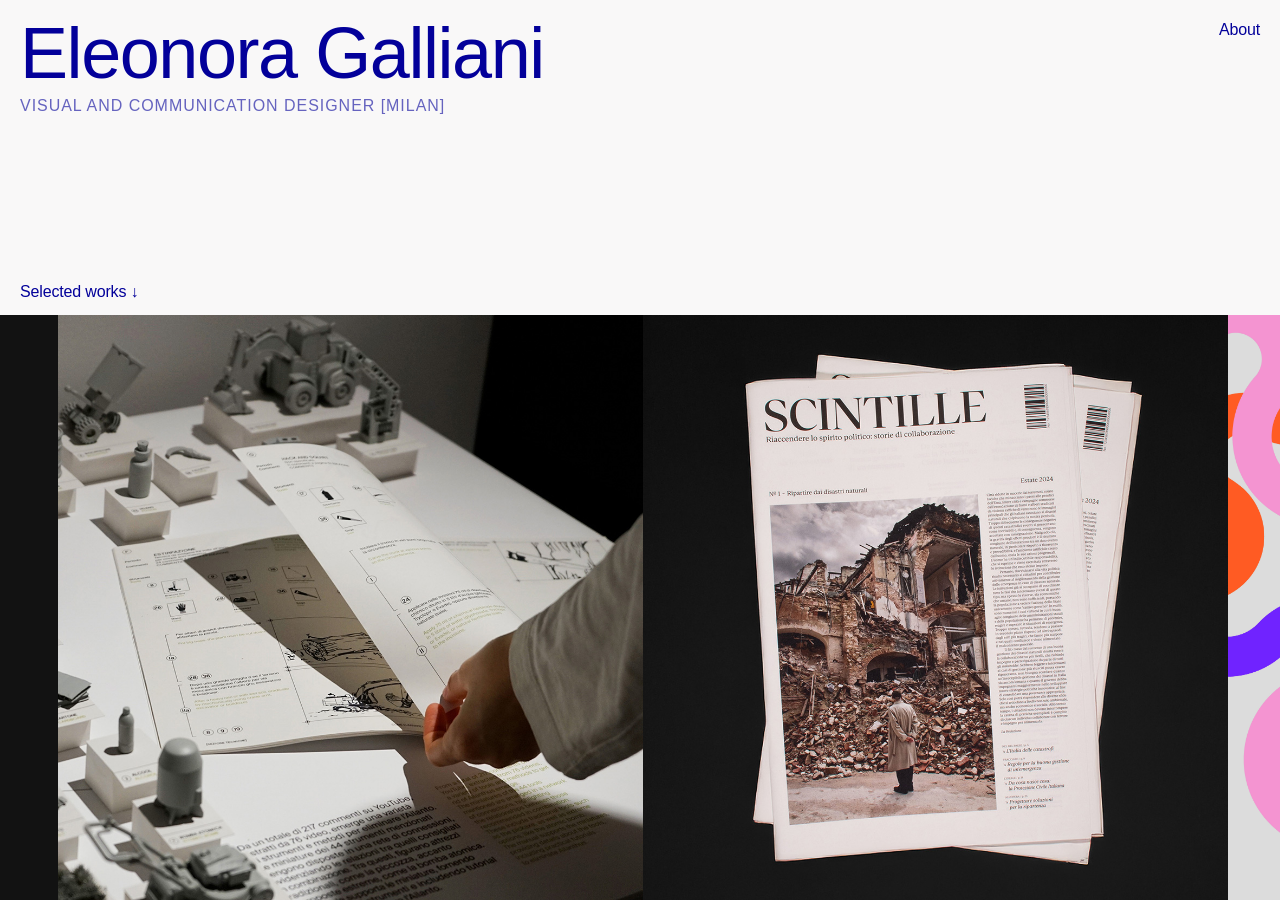
==== index.html @ bce44f4c "primo upload sito" ====
<!DOCTYPE html>
<html lang="it">
<head>
  <meta charset="UTF-8" />
  <meta name="viewport" content="width=device-width, initial-scale=1.0" />
  <title>Eleonora Galliani</title>

  <!-- Switzer (Fontshare) -->
  <link rel="preconnect" href="https://fonts.cdnfonts.com" />
  <link href="https://fonts.cdnfonts.com/css/switzer" rel="stylesheet" />

  <link rel="stylesheet" href="css/global.css" />
  <link rel="stylesheet" href="css/home.css" />

  <!-- Faster first click -->
  <link rel="prefetch" href="projects/project-1.html" />
  <link rel="prefetch" href="projects/project-2.html" />
  <link rel="prefetch" href="projects/project-3.html" />
  <link rel="prefetch" href="projects/project-4.html" />
  <link rel="prefetch" href="projects/project-5.html" />
  <link rel="prefetch" href="projects/project-6.html" />
  <link rel="prefetch" href="projects/project-8.html" />
  <link rel="prefetch" href="projects/project-9.html" />
  <link rel="prefetch" href="projects/project-10.html" />

</head>

<body class="home">

  <header class="site-header reveal">
  <nav class="site-nav">
    <div class="site-left">
      <a class="site-name" href="index.html">Eleonora Galliani</a>
      <a class="site-projects" href="index.html" data-exit="home">← All projects</a>
    </div>
    <a class="site-about" href="about.html">About</a>
  </nav>
</header>


  <main class="home-main">

    <section class="hero">
      <h1 class="hero-title reveal" style="--delay:0ms">Eleonora Galliani</h1>
      <p class="hero-subtitle reveal" style="--delay:80ms">Visual and Communication designer [Milan]</p>
    </section>

    <div class="rail-header">
      <span class="rail-title reveal" style="--delay:160ms">Selected works ↓</span>
    </div>

    <section class="rail" aria-label="Progetti">
      <div class="rail-track">

        <!-- PROJECT 1-->
        <a class="card"
           href="projects/project-1.html"
           style="--hover-bg: var(--p1-bg); --hover-text: var(--p1-text); --hover-muted: var(--p1-muted);">

          <div class="card-media">
            <img src="assets/covers/cover-1.jpg"/>
            <div class="card-hover">
              <span class="card-title">Tree of Heaven or Hell?</span>
              <span class="card-meta">Data Visualization [2024]</span>
            </div>
          </div>
        </a>

        <!-- PROJECT 2-->
        <a class="card"
           href="projects/project-2.html"
           style="--hover-bg: var(--p2-bg); --hover-text: var(--p2-text); --hover-muted: var(--p2-muted);">

          <div class="card-media">
            <img src="assets/covers/cover-2.jpg">
            <div class="card-hover">
              <span class="card-title">Scintille</span>
              <span class="card-meta">Editorial project [2024]</span>
            </div>
          </div>
        </a>

        <!-- PROJECT 3-->
        <a class="card"
           href="projects/project-3.html"
           style="--hover-bg: var(--p3-bg); --hover-text: var(--p3-text); --hover-muted: var(--p3-muted);">

          <div class="card-media">
            <img src="assets/covers/cover-3.jpg">
            <div class="card-hover">
              <span class="card-title">Lost&found</span>
              <span class="card-meta">Service design, communication campaign [2023]</span>
            </div>
          </div>
        </a>
        
        <!-- PROJECT 4-->
        <a class="card"
           href="projects/project-4.html"
           style="--hover-bg: var(--p4-bg); --hover-text: var(--p4-text); --hover-muted: var(--p4-muted);">

          <div class="card-media">
            <img src="assets/covers/cover-4.jpg">
            <div class="card-hover">
              <span class="card-title">TEDxCourmayeur</span>
              <span class="card-meta">brand identity [2023]</span>
            </div>
          </div>
        </a>

        <!-- PROJECT 5-->
        <a class="card"
           href="projects/project-5.html"
           style="--hover-bg: var(--p5-bg); --hover-text: var(--p5-text); --hover-muted: var(--p5-muted);">

          <div class="card-media">
            <img src="assets/covers/cover-5.jpg">
            <div class="card-hover">
              <span class="card-title">Gen—Zine</span>
              <span class="card-meta">editorial project [2024]</span>
            </div>
          </div>
        </a>

        <!-- PROJECT 6-->
        <a class="card"
           href="projects/project-6.html"
           style="--hover-bg: var(--p6-bg); --hover-text: var(--p6-text); --hover-muted: var(--p6-muted);">

          <div class="card-media">
            <img src="assets/covers/cover-6.jpg">
            <div class="card-hover">
              <span class="card-title">.img: The Persistence of Ephemeral</span>
              <span class="card-meta">editorial project [2024]</span>
            </div>
          </div>
        </a>

        <!-- PROJECT 7-->
  
        <!-- PROJECT 8-->
        <a class="card"
           href="projects/project-8.html"
           style="--hover-bg: var(--p8-bg); --hover-text: var(--p8-text); --hover-muted: var(--p8-muted);">

          <div class="card-media">
            <img src="assets/covers/cover-8.jpg">
            <div class="card-hover">
              <span class="card-title">The Endless Coffee</span>
              <span class="card-meta">3D Motion [2022]</span>
            </div>
          </div>
        </a>

        <!-- PROJECT 9-->
        <a class="card"
           href="projects/project-9.html"
           style="--hover-bg: var(--p9-bg); --hover-text: var(--p9-text); --hover-muted: var(--p9-muted);">

          <div class="card-media">
            <img src="assets/covers/cover-9.jpg">
            <div class="card-hover">
              <span class="card-title">A Occhio Nudo</span>
              <span class="card-meta">Editorial project [2022]</span>
            </div>
          </div>
        </a>

        <!-- PROJECT 10-->
        <a class="card"
           href="projects/project-10.html"
           style="--hover-bg: var(--p10-bg); --hover-text: var(--p10-text); --hover-muted: var(--p10-muted);">

          <div class="card-media">
            <img src="assets/covers/cover-10.jpg">
            <div class="card-hover">
              <span class="card-title">U-TURN</span>
              <span class="card-meta">UX UI design [2024]</span>
            </div>
          </div>
        </a>




      </div>
    </section>
  </main>

  <div id="card-transition" aria-hidden="true"></div>

  <script src="js/home.js"></script>
</body>
</html>
---- css/global.css ----
/* =========================
   GLOBAL
   - tokens (colors/type/layout)
   - base reset
   - page themes
   - header
   - utilities (reveal)
   ========================= */

:root{
  /* Typography */
  --font: "Switzer", -apple-system, BlinkMacSystemFont, "Segoe UI", Roboto, Helvetica, Arial, sans-serif;

  /* Project palettes */
  --p1-bg: rgb(227, 244, 200);
  --p1-text: rgb(30, 110, 19);
  --p1-muted: rgba(30,110,19,0.60);

  --p2-bg: rgb(85, 6, 27);
  --p2-text: rgb(183, 151, 242);
  --p2-muted: rgba(183,151,242,0.60);

  --p3-bg: rgb(255, 206, 238);
  --p3-text: rgb(255, 97, 35);
  --p3-muted: rgba(255, 97, 35,0.60);

  --p4-bg: rgb(168, 217, 255);
  --p4-text: rgb(215, 20, 13);
  --p4-muted: rgba(215, 20 ,13,0.60);

  --p5-bg: rgb(253, 238, 105);
  --p5-text: rgb(51, 137, 224);
  --p5-muted: rgba(51, 137, 224,0.60);

  --p6-bg: rgb(118, 209, 211);
  --p6-text: rgb(16, 0, 164);
  --p6-muted: rgba(16, 0, 164,0.60);

  --p8-bg: rgb(19, 2, 61);
  --p8-text: rgb(218, 129, 165);
  --p8-muted: rgba(218, 129, 165,0.60);

  --p9-bg: rgb(189, 239, 98);
  --p9-text: rgb(86, 43, 21);
  --p9-muted: rgba(86,43,21,0.60);

  --p10-bg: rgb(255, 191, 0);
  --p10-text: rgb(62, 3, 130);
  --p10-muted: rgba(62,3,130,0.60);
}

/* Base reset */
*{ box-sizing: border-box; }
html, body{ height: 100%; }

body{
  margin: 0;
  font-family: var(--font);
  background: var(--page-bg, #efefef);
  color: var(--page-text, #111111);
  line-height: 1.2;
}

img, video{ max-width: 100%; height: auto; }
a{ color: inherit; text-decoration: none; }

/* =========================
   Page themes
   ========================= */

/* Home + About share the same base theme */
body:is(.home, .about){
  --page-bg: #f9f8f8;
  --page-text: rgb(3, 0, 154);
  --muted: rgba(3, 0, 154, 0.60);
}

/* Add BOTH classes on project pages: theme-project + theme-project-1 */
body.theme-project-1{
  --page-bg: var(--p1-bg);
  --page-text: var(--p1-text);
  --muted: var(--p1-muted);
}
body.theme-project-2{
  --page-bg: var(--p2-bg);
  --page-text: var(--p2-text);
  --muted: var(--p2-muted);
}
body.theme-project-3{
  --page-bg: var(--p3-bg);
  --page-text: var(--p3-text);
  --muted: var(--p3-muted);
}
body.theme-project-4{
  --page-bg: var(--p4-bg);
  --page-text: var(--p4-text);
  --muted: var(--p4-muted);
}
body.theme-project-5{
  --page-bg: var(--p5-bg);
  --page-text: var(--p5-text);
  --muted: var(--p5-muted);
}
body.theme-project-6{
  --page-bg: var(--p6-bg);
  --page-text: var(--p6-text);
  --muted: var(--p6-muted);
}
body.theme-project-8{
  --page-bg: var(--p8-bg);
  --page-text: var(--p8-text);
  --muted: var(--p8-muted);
}
body.theme-project-9{
  --page-bg: var(--p9-bg);
  --page-text: var(--p9-text);
  --muted: var(--p9-muted);
}
body.theme-project-10{
  --page-bg: var(--p10-bg);
  --page-text: var(--p10-text);
  --muted: var(--p10-muted);
}


/* =========================
   Header
   Single header, different visibility per page
   ========================= */

.site-header{
  position: fixed;
  top: 0;
  left: 0;
  width: 100%;
  z-index: 1000;
  background: transparent;
}

.site-nav{
  display: grid;
  grid-template-columns: auto 1fr auto; /* left | spacer | right */
  align-items: center;
  padding: 20px;
}

/* Left group: name (left) + all projects (right) */
.site-left{
  display: flex;
  align-items: center;
  justify-content: space-between;
  gap: 16px;
  min-width: 0;
  padding-right: 24px;
}

.site-nav a{
  font-size: 16px;
  font-weight: 500;
  letter-spacing: -0.01em;
  color: var(--page-text, #111);
  white-space: nowrap;
  transition: color 180ms ease;
}

.site-about{ justify-self: end; }

/* Muted state (used e.g. on About page) */
.site-nav a.is-muted{ color: var(--muted, currentColor); }

/* Hover swap: full -> muted, muted -> full */
@media (hover: hover) and (pointer: fine){
  .site-nav a:not(.is-muted):hover{ color: var(--muted, currentColor); }
  .site-nav a.is-muted:hover{ color: var(--page-text, #111); }
}

@media (hover: hover) and (pointer: fine){
  .project-nav a:hover{ color: var(--muted, currentColor); }
}

/* HOME: only About */
body.home .site-left{ display: none; }
/* When left group is hidden, force About into the right column */
body.home .site-about{ grid-column: 3; }

/* ABOUT: hide all projects, keep only About muted */
body.about .site-projects{ display: none; }

/* PROJECT: header aligns with the project grid (info | gallery) */
body.theme-project .site-nav{ grid-template-columns: 0.77fr 1.23fr; }
body.theme-project .site-left{ grid-column: 1; }
body.theme-project .site-about{ grid-column: 2; justify-self: end; }

/* =========================
   Utilities
   ========================= */

/* Text reveal utility (used on home/project/about) */
.reveal{
  opacity: 0;
  transform: translateY(12px);
  transition:
    opacity 600ms ease,
    transform 600ms cubic-bezier(.2,.7,.2,1);
  transition-delay: var(--delay, 0ms);
}

.reveal.is-visible{
  opacity: 1;
  transform: translateY(0);
}

@media (prefers-reduced-motion: reduce){
  .reveal{
    opacity: 1;
    transform: none;
    transition: none;
  }
}
---- css/home.css ----
/* ===== HOME ===== */

:root{
  --card-size: min(50vw, 65vh);
}

body.home{
  overflow: hidden;
}

.home-main{
  padding-top: 0;
  padding-bottom: 0;
  height: 100svh;
}

/* HERO */
.hero{
  height: calc(100svh - var(--card-size));
  padding: 10px 20px 0; /* top | sides | bottom */
  display: flex;
  flex-direction: column;
}

.hero-title{
  font-size: clamp(32px, 6vw, 72px);
  font-weight: 500;
  letter-spacing: -0.02em;
  margin: 0;
}

.hero-subtitle{
  margin-top: 2px;
  font-size: 16px;
  font-weight: 400;
  letter-spacing: 0.06em;
  text-transform: uppercase;
  color: var(--muted);
  line-height: 1;
}

.rail-header{
  position: fixed;
  left: 0;
  right: 0;
  bottom: var(--card-size); /* 👈 si appoggia sopra la rail */
  padding: 14px 20px;       /* padding FISSO */
  pointer-events: none;     /* non interferisce con scroll rail */
}

.rail-title{
  font-size: 16px;
  font-weight: 500;
  letter-spacing: -0.01em;
}

/* Rail */
.rail{
  position: fixed;
  left: 0;
  right: 0;
  bottom: 0;
  height: var(--card-size);
  margin: 0;
  display: flex;
  align-items: flex-end;
  overflow-x: scroll;
  scroll-behavior: auto;
  padding-left: var(--peek, 0px);
  scroll-padding-left: var(--peek, 0px);
  opacity: 0;
  transition: opacity 500ms ease;
}

.rail.is-visible{ opacity: 1; }

/* Full-bleed horizontal track */
.rail-track{
  display: flex;
  gap: 0;
  padding-left: var(--peek);
  scroll-snap-type: x proximity;
}

.rail-track::-webkit-scrollbar{ height: 8px; }
.rail-track::-webkit-scrollbar-thumb{ background: rgba(0,0,0,0.12); border-radius: 999px; }
.rail-track::-webkit-scrollbar-track{ background: transparent; }

.rail-track.is-wheeling{
  scroll-snap-type: none;
}


/* Card */
.card{
  width: var(--card-size);
  height: var(--card-size);
  flex: 0 0 auto;
  scroll-snap-align: start;
}

.card-media{
  position: relative;
  width: 100%;
  aspect-ratio: 1 / 1;
  overflow: hidden;
  border-radius: 0;
}

.card-media img{
  width: 100%;
  height: 100%;
  object-fit: cover;
  display: block;
  transition: opacity 220ms ease, transform 220ms ease;
}

/* Hover overlay uses per-card CSS vars */
.card-hover{
  position: absolute;
  inset: 0;
  background: var(--hover-bg);
  color: var(--hover-text);
  display: flex;
  flex-direction: column;
  align-items: flex-start;
  justify-content: flex-start;
  padding: 20px;
  opacity: 0;
  transition: opacity 220ms ease;
}

.card-title,
.card-meta{
  transform: translateY(6px);
  opacity: 0;
  transition: transform 220ms ease, opacity 220ms ease;
}

.card-title{
  margin: 0;
  font-size: 30px;
  font-weight: 500;
  letter-spacing: -0.01em;
}

.card-meta{
  margin-top: 5px;
  font-size: 14px;
  font-weight: 400;
  letter-spacing: 0.06em;
  text-transform: uppercase;
  color: var(--hover-muted, currentColor);
}

@media (hover: hover) and (pointer: fine){
  .card:hover .card-media img{ opacity: 0.08; transform: scale(1.04); }
  .card:hover .card-hover{ opacity: 1; }
  .card:hover .card-title,
  .card:hover .card-meta{ transform: translateY(0); opacity: 1; }
}

#card-transition{
  position: fixed;
  top: 0;
  left: 0;
  width: 0;
  height: 0;
  opacity: 0;
  pointer-events: none;
  z-index: 9999;
  border-radius: 0;
  will-change: top, left, width, height, opacity;
}

#card-transition.is-active{ opacity: 1; }




/* =========================
   RESPONSIVE (tablet + mobile)
   ========================= */

@media (max-width: 1024px){

  /* Sblocca lo scroll verticale */
  body.home{ overflow: auto; }

  .home-main{
    height: auto;
  }

  /* Hero: non deve più "riempire" lo spazio sopra la rail */
  .hero{
    height: auto;
    padding: 18px 20px 0; /* spazio sotto header fixed */
  }

  .hero-subtitle{
    font-size: 12px;       /* leggermente più piccola */
    line-height: 1;
    margin-top: 6px;
  }

  /* Rail header: non fisso, così sparisce il "vuoto" */
  .rail-header{
    position: relative;
    bottom: auto;
    padding: 18px 20px 10px;
    pointer-events: auto;
  }

  /* Rail: da fixed a normale flusso pagina */
  .rail{
    position: relative;
    left: auto;
    right: auto;
    bottom: auto;
    height: auto;
    opacity: 1;
    transition: none;
    padding: 0 0 0;
  }

  /* Cards in verticale */
  .rail-track{
    flex-direction: column;
    overflow: visible;
    scroll-snap-type: none;
  }

  .card{
    width: 100%;
    height: auto;
  }

  .card-media{
    aspect-ratio: 1 / 1; /* mantiene la tua logica quadrata */
  }
}
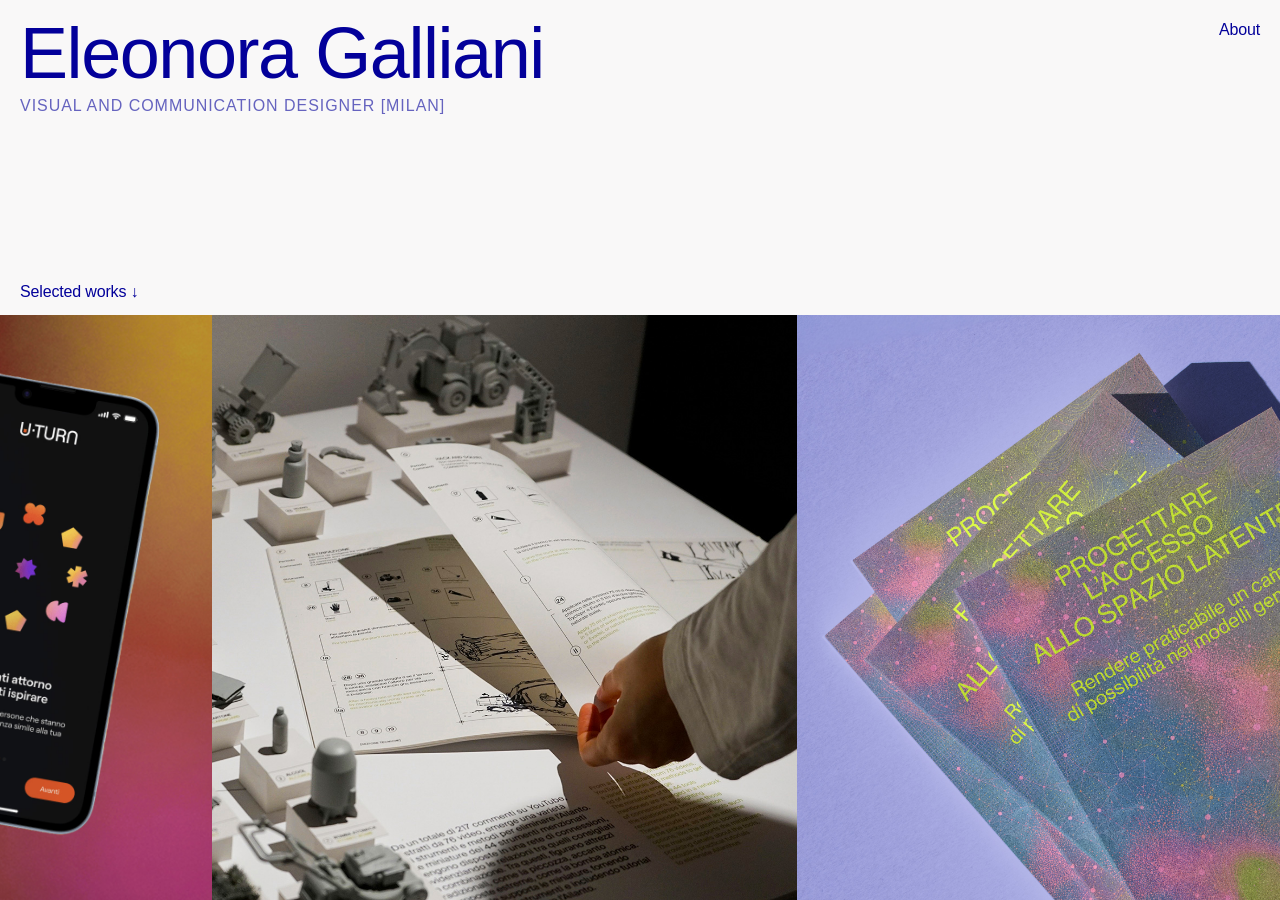
==== commit d1ea2297: "Aggiorna portfolio" ====
--- a/index.html
+++ b/index.html
@@ -3,7 +3,9 @@
 <head>
   <meta charset="UTF-8" />
   <meta name="viewport" content="width=device-width, initial-scale=1.0" />
-  <title>Eleonora Galliani</title>
+  <title>Eleonora Galliani — Portfolio</title>
+
+<link rel="icon" href="favicon.ico">
 
   <!-- Switzer (Fontshare) -->
   <link rel="preconnect" href="https://fonts.cdnfonts.com" />
@@ -22,6 +24,7 @@
   <link rel="prefetch" href="projects/project-8.html" />
   <link rel="prefetch" href="projects/project-9.html" />
   <link rel="prefetch" href="projects/project-10.html" />
+  <link rel="prefetch" href="projects/project-11.html" />
 
 </head>
 
@@ -66,6 +69,20 @@
           </div>
         </a>
 
+        <!-- PROJECT 11-->
+        <a class="card"
+           href="projects/project-11.html"
+           style="--hover-bg: var(--p11-bg); --hover-text: var(--p11-text); --hover-muted: var(--p11-muted);">
+
+          <div class="card-media">
+            <img src="assets/covers/cover-11.jpg"/>
+            <div class="card-hover">
+              <span class="card-title">Progettare l'accesso <br />allo spazio latente</span>
+              <span class="card-meta">Master thesis [2026]</span>
+            </div>
+          </div>
+        </a>
+
         <!-- PROJECT 2-->
         <a class="card"
            href="projects/project-2.html"
@@ -117,7 +134,7 @@
             <img src="assets/covers/cover-5.jpg">
             <div class="card-hover">
               <span class="card-title">Gen—Zine</span>
-              <span class="card-meta">editorial project [2024]</span>
+              <span class="card-meta">Art direction [2024]</span>
             </div>
           </div>
         </a>
--- a/css/global.css
+++ b/css/global.css
@@ -12,13 +12,13 @@
   --font: "Switzer", -apple-system, BlinkMacSystemFont, "Segoe UI", Roboto, Helvetica, Arial, sans-serif;
 
   /* Project palettes */
-  --p1-bg: rgb(227, 244, 200);
+  --p1-bg: rgb(200, 247, 114);
   --p1-text: rgb(30, 110, 19);
   --p1-muted: rgba(30,110,19,0.60);
 
-  --p2-bg: rgb(85, 6, 27);
-  --p2-text: rgb(183, 151, 242);
-  --p2-muted: rgba(183,151,242,0.60);
+  --p2-bg: rgb(125, 6, 37);
+  --p2-text: rgb(195, 209, 216);
+  --p2-muted: rgba(195, 209, 216,0.60);
 
   --p3-bg: rgb(255, 206, 238);
   --p3-text: rgb(255, 97, 35);
@@ -40,13 +40,17 @@
   --p8-text: rgb(218, 129, 165);
   --p8-muted: rgba(218, 129, 165,0.60);
 
-  --p9-bg: rgb(189, 239, 98);
-  --p9-text: rgb(86, 43, 21);
-  --p9-muted: rgba(86,43,21,0.60);
-
-  --p10-bg: rgb(255, 191, 0);
+  --p9-bg: rgb(10, 81, 16);
+  --p9-text: rgb(164, 241, 250);
+  --p9-muted: rgba(164,241,250,0.60);
+
+  --p10-bg: rgb(241, 133, 31);
   --p10-text: rgb(62, 3, 130);
   --p10-muted: rgba(62,3,130,0.60);
+
+  --p11-bg: rgb(129, 117, 210);
+  --p11-text: rgb(216, 255, 89);
+  --p11-muted: rgba(216, 255, 89,0.60);
 }
 
 /* Base reset */
@@ -75,6 +79,7 @@
   --muted: rgba(3, 0, 154, 0.60);
 }
 
+
 /* Add BOTH classes on project pages: theme-project + theme-project-1 */
 body.theme-project-1{
   --page-bg: var(--p1-bg);
@@ -120,6 +125,18 @@
   --page-bg: var(--p10-bg);
   --page-text: var(--p10-text);
   --muted: var(--p10-muted);
+}
+body.theme-project-11{
+  --page-bg: var(--p11-bg);
+  --page-text: var(--p11-text);
+  --muted: var(--p11-muted);
+}
+
+/* ===== About theme (override) ===== */
+body.about{
+  --page-bg: rgb(6, 0, 169);                 
+  --page-text: rgb(186, 164, 253);               
+  --muted: rgba(186, 164, 253, 0.60);    
 }
 
 
--- a/css/home.css
+++ b/css/home.css
@@ -70,6 +70,8 @@
   scroll-padding-left: var(--peek, 0px);
   opacity: 0;
   transition: opacity 500ms ease;
+    scrollbar-width: none;
+  -ms-overflow-style: none;
 }
 
 .rail.is-visible{ opacity: 1; }
@@ -79,12 +81,12 @@
   display: flex;
   gap: 0;
   padding-left: var(--peek);
-  scroll-snap-type: x proximity;
-}
-
-.rail-track::-webkit-scrollbar{ height: 8px; }
-.rail-track::-webkit-scrollbar-thumb{ background: rgba(0,0,0,0.12); border-radius: 999px; }
-.rail-track::-webkit-scrollbar-track{ background: transparent; }
+  scroll-snap-type: none;
+}
+
+.rail::-webkit-scrollbar {
+  display: none;
+}
 
 .rail-track.is-wheeling{
   scroll-snap-type: none;
@@ -177,65 +179,82 @@
 
 
 
-
 /* =========================
-   RESPONSIVE (tablet + mobile)
+   HOME responsive (tablet+mobile)
    ========================= */
-
-@media (max-width: 1024px){
-
-  /* Sblocca lo scroll verticale */
-  body.home{ overflow: auto; }
-
+@media (max-width: 900px){
+
+  /* la pagina non deve scrollare: scrolla solo la lista card */
+  body.home{ overflow: hidden; }
+
+  /* layout a colonna: hero sopra, rail sotto */
   .home-main{
-    height: auto;
-  }
-
-  /* Hero: non deve più "riempire" lo spazio sopra la rail */
+    height: 100vh;
+    display: flex;
+    flex-direction: column;
+    overflow: hidden;
+  }
+
   .hero{
     height: auto;
-    padding: 18px 20px 0; /* spazio sotto header fixed */
+    padding: 18px 20px 10px;
+    flex: 0 0 auto;
+    background: var(--page-bg); /* usa la variabile che già governa il bg della home */
+    z-index: 2;
   }
 
   .hero-subtitle{
-    font-size: 12px;       /* leggermente più piccola */
-    line-height: 1;
-    margin-top: 6px;
-  }
-
-  /* Rail header: non fisso, così sparisce il "vuoto" */
-  .rail-header{
-    position: relative;
-    bottom: auto;
-    padding: 18px 20px 10px;
+    font-size: 12px;
+    line-height: 1.1;
+    margin: 6px 0 10px; /* reset del margin <p> */
+  }
+
+    .rail-header{
+    position: sticky;
+    top: 0;
+    z-index: 3;
+    padding: 6px 20px 12px;
+  
+    
     pointer-events: auto;
   }
 
-  /* Rail: da fixed a normale flusso pagina */
+
   .rail{
     position: relative;
-    left: auto;
-    right: auto;
-    bottom: auto;
+    flex: 1 1 auto;
     height: auto;
-    opacity: 1;
-    transition: none;
     padding: 0 0 0;
-  }
-
-  /* Cards in verticale */
+    overflow: hidden; /* la rail non scrolla */
+  }
+
+  /* scorrono SOLO le card dentro */
   .rail-track{
+    height: 100%;
+    display: flex;
     flex-direction: column;
-    overflow: visible;
-    scroll-snap-type: none;
+    overflow-y: auto;
+    overflow-x: hidden;
+    padding: 0;
+    scrollbar-width: none;
+    -webkit-overflow-scrolling: touch;
   }
 
   .card{
     width: 100%;
     height: auto;
+    scroll-snap-align: start;
+    transition: none;
   }
 
   .card-media{
-    aspect-ratio: 1 / 1; /* mantiene la tua logica quadrata */
-  }
-}
+    aspect-ratio: 1 / 1;
+  }
+}
+
+@media (max-width: 600px){
+  .hero{ padding: 16px 16px 10px; }
+  .rail-header{ padding: 6px 16px 10px; }
+  .rail{ padding: 0 0 0px; }
+  .hero-subtitle{ font-size: 11px; }
+}
